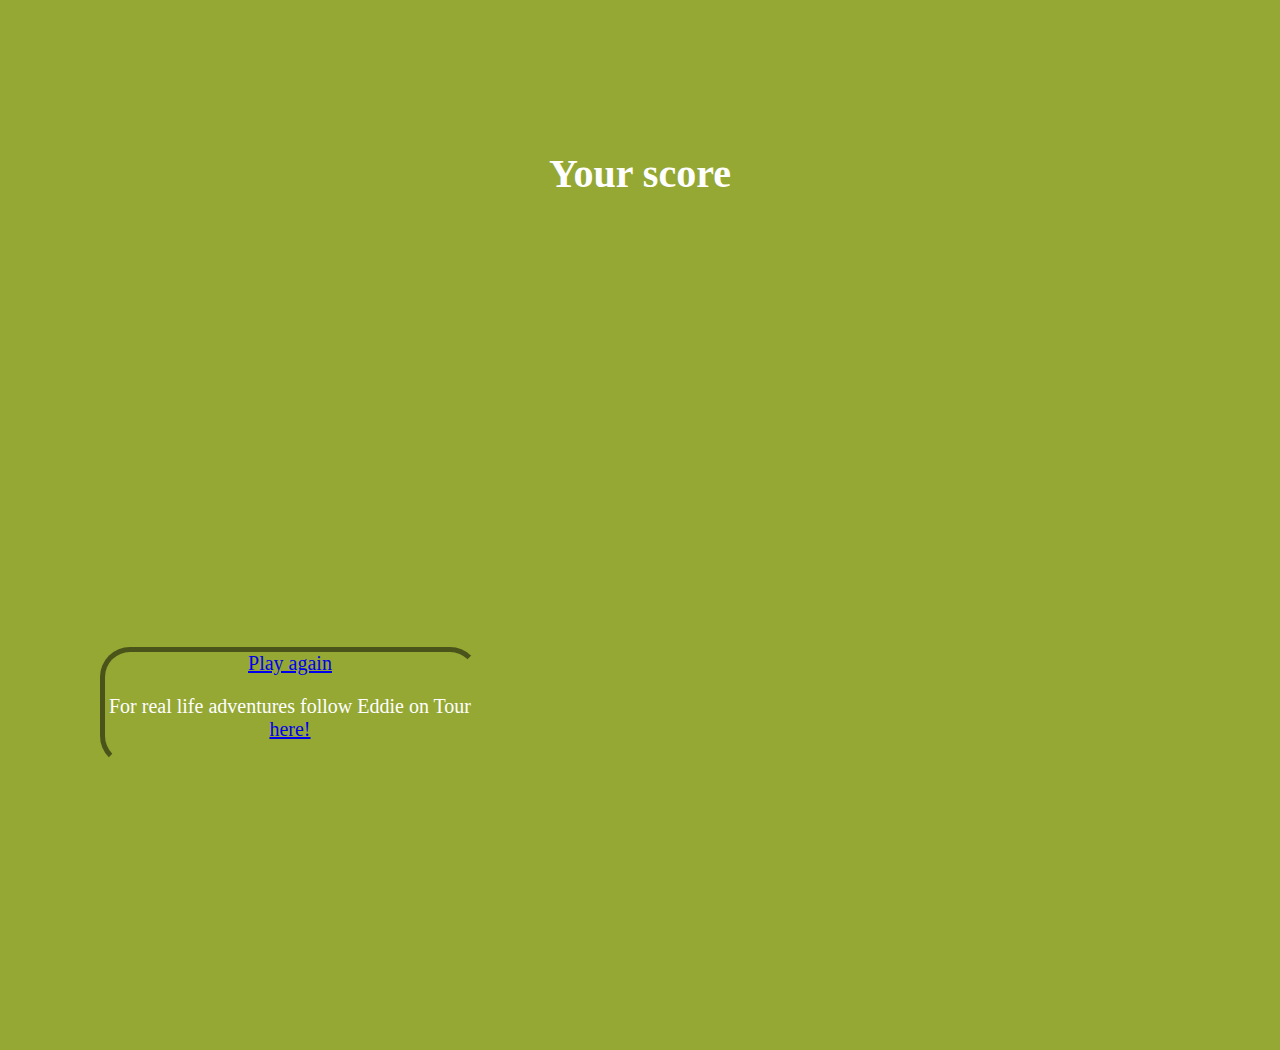
==== endgamescore.html @ 57b64b57 "fixed relative path to pictures" ====
<!DOCTYPE html>
<html lang="en">
<head>
    <meta charset="UTF-8">
    <meta name="viewport" content="width=device-width, initial-scale=1.0">
    <title>End Score</title>

    <link rel="stylesheet" href="./CSS/main.css">
    
</head>
<body id="end-score-page">
    <div id="end-score">
        <h1>Your score</h1>
        
        <div id="score-play-again">
        <a href="./index.html">Play again</a> 
        <p>For real life adventures follow Eddie on Tour
        <a href="https://www.instagram.com/eddie_on_tour/">here!</a>
        </p></div>
    </div>


    <script src="./js/main.js"></script>
</body>
</html>
---- CSS/main.css ----
body{
    margin: 0;
    padding: 0;
    height: 100vh;
    position: relative;
    background-color: #95A834;
}

#board{
    background-image: url('./Images/straight-empty-road.jpg.webp');
    background-repeat: no-repeat;
    background-position: center;
    background-size: contain;
    height: 550px;
    width: 1100px;
    position: absolute;
    margin: auto;
    top: 0;
    right: 0;
    left: 0;
    bottom: 0;
}

#eddie{
    position: absolute; 

}



.obstacle {
    position: absolute;
    background-repeat: no-repeat;
    background-position: center;
    background-size: contain;
}


.treasure {
    position: absolute;
    background-repeat: no-repeat;
    background-position: center;
    background-size: contain;
}

.timer {
    background-image: url('./Images/Eddie_score.png');
    background-repeat: no-repeat;
    background-position: right;
    background-size: contain;
    width: 100px;
    height: 100px;
    margin-top: 200px;
    margin-left: 25px;
    position: fixed;
}

.timerDisplay {
    text-align: center;
    padding: 40px;
}


.score {
    background-image: url('./Images/Eddie_score.png');
    background-repeat: no-repeat;
    background-position: right;
    background-size: contain;
    width: 100px;
    height: 100px;
    margin-top: 30px;
    margin-left: 25px;
    position: fixed;
    
}
.scoreDisplay {
    text-align: center;
    padding: 40px;
}


#Eddie-on-Tour {
    text-align: center;
    color: white;
    

}



#gameover-page {
    display: flex;
    background-color: #95A834;
    justify-content: space-between;
    align-items: center;
    height: 100vh;
 
}


#left-image {
    flex: 1;
    height: 100%;
    background-image: url('./Images/Eddie_Garage.jpeg');
    background-repeat: no-repeat;
    background-size: cover;
    margin: 0 0;
}

#right-image {
    flex: 1;
    height: 100%;
    background-image: url('./Images/Eddie_garage_Top.jpeg');
    background-repeat: no-repeat;
    background-size: cover;
    margin: 20px 0;
}

#text-container {
    text-align: center;
    color: white;
    font-size: 20px;
    margin: 20px;
}




#end-score-page {
    background-color: #95A834;
    background-image: url('./Images/Eddie_landscape.jpeg');
    background-repeat: no-repeat;
    background-position: right;
    background-size: cover;
    height: 100vh;
    width: 100vw;
  
}

#end-score {
    text-align: center;
    color: white;
    font-size: 20px;
    margin-top: 150px;
}

#score-play-again {
    text-align: center;
    color: white; 
    font-size: 20px;
    margin-top: 450px;
    margin-bottom: 400px;
    margin-left: 100px;
    margin-right: 800px;
    border: thick double #95A834;
    border-radius: 30px;
    border-style: inset;
}
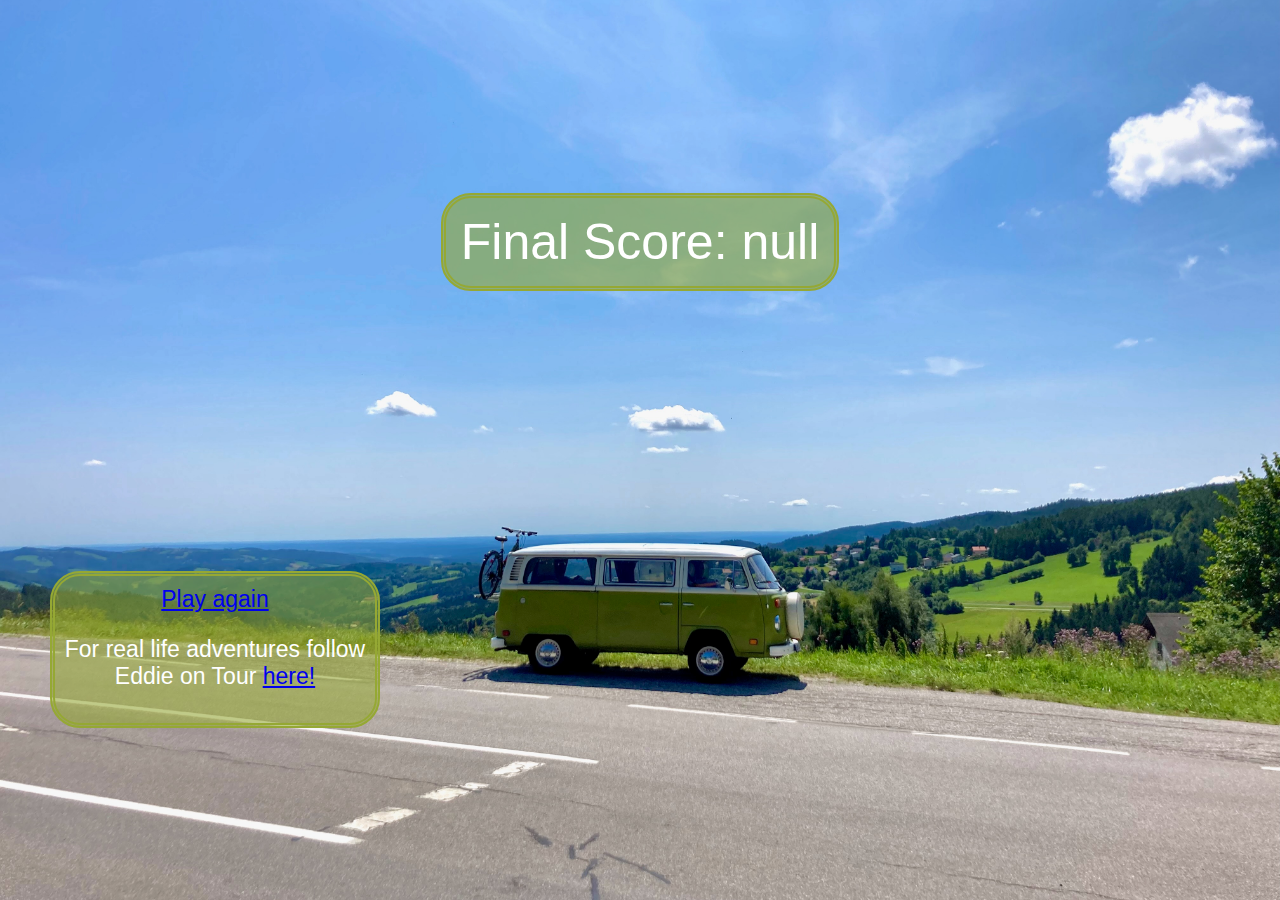
==== commit e01106be: "improved css on score and gameover pages" ====
--- a/endgamescore.html
+++ b/endgamescore.html
@@ -9,15 +9,23 @@
     
 </head>
 <body id="end-score-page">
-    <div id="end-score">
-        <h1>Your score</h1>
+
+    
+        <div id="finalScore"></div>
+        <script>
+            const finalScore = localStorage.getItem("finalScore");
+            const finalScoreElement = document.getElementById("finalScore");
+            if (finalScoreElement) {
+                finalScoreElement.textContent = "Final Score: " + finalScore;
+            }
+        </script>
         
         <div id="score-play-again">
         <a href="./index.html">Play again</a> 
-        <p>For real life adventures follow Eddie on Tour
+        <p>For real life adventures follow <br>Eddie on Tour
         <a href="https://www.instagram.com/eddie_on_tour/">here!</a>
         </p></div>
-    </div>
+   
 
 
     <script src="./js/main.js"></script>
--- a/CSS/main.css
+++ b/CSS/main.css
@@ -1,3 +1,9 @@
+@font-face {
+    font-family: Kalam;
+    src: url('../Font/KalamRegular.woff');
+}
+
+
 body{
     margin: 0;
     padding: 0;
@@ -6,11 +12,8 @@
     background-color: #95A834;
 }
 
+
 #board{
-    background-image: url('./Images/straight-empty-road.jpg.webp');
-    background-repeat: no-repeat;
-    background-position: center;
-    background-size: contain;
     height: 550px;
     width: 1100px;
     position: absolute;
@@ -18,14 +21,96 @@
     top: 0;
     right: 0;
     left: 0;
-    bottom: 0;
+    bottom: 0;  
+}
+
+#backgroundImage {
+    position: relative;
+    height: 100%;
+    width: 100%;
+    background-image: url('../Images/01straight-empty-road.jpg.webp'),
+                      url('../Images/02straight-empty-road.jpg.webp'),
+                      url('../Images/03straight-empty-road.jpg.webp'),
+                      url('../Images/04straight-empty-road.jpg.webp');
+    background-size: 100vw 100%;
+    background-position: 0px, 0px;
+    border: thick double #95A834;
+    border-radius: 30px;
+    animation: moveBackground 80s linear infinite paused;
+}
+
+@keyframes moveBackground {
+    100% {
+        background-position: 400vw 0px,
+                             300vw 0px,
+                             200vw 0px,
+                             100vw 0px;
+    }
+}
+
+#eddie_on_tour {
+    text-align: center;
+    color: white;
+    font-family: 'Kalam', sans-serif; 
+    font-size: 50px;
+    margin-top: 10px;
+}
+
+#startButton {
+    position: absolute;
+    top: 15%;
+    left: 50%;
+    transform: translate(-50%, -50%);
+    font-size: 50px;
+    padding: 10px 20px;
+    color: white;
+    background-color: #95A83495;
+    border: thick double #95A834;
+    border-radius: 30px;
+    font-family: 'Kalam', sans-serif; 
+}
+
+
+@keyframes blink {
+    0% { opacity: 0; }
+    50% { opacity: 1; }
+    100% { opacity: 0; }
+}
+
+
+#startButton:hover {
+    background-color: #cbf015;
+    cursor: pointer;
+    animation: blink 1s infinite;
+}
+
+
+#instruction {
+    position: absolute;
+    top: 55%;
+    left: 50%;
+    transform: translate(-50%, -50%);
+    font-size: 20px;
+    padding: 10px 20px;
+    color: white;
+    background-color: #95A83495;
+    border: thick double #95A834;
+    border-radius: 30px;
+    font-family: 'Kalam', sans-serif; 
+    text-align: center;
+}
+
+#instruction img {
+    display: inline-block;
+    margin: 0 10px;
+ 
 }
 
 #eddie{
     position: absolute; 
-
-}
-
+    left: 15px;
+    bottom: 20px;
+}
 
 
 .obstacle {
@@ -35,7 +120,6 @@
     background-size: contain;
 }
 
-
 .treasure {
     position: absolute;
     background-repeat: no-repeat;
@@ -44,7 +128,7 @@
 }
 
 .timer {
-    background-image: url('./Images/Eddie_score.png');
+    background-image: url('../Images/Eddie_score.png');
     background-repeat: no-repeat;
     background-position: right;
     background-size: contain;
@@ -62,7 +146,7 @@
 
 
 .score {
-    background-image: url('./Images/Eddie_score.png');
+    background-image: url('../Images/Eddie_score.png');
     background-repeat: no-repeat;
     background-position: right;
     background-size: contain;
@@ -79,14 +163,9 @@
 }
 
 
-#Eddie-on-Tour {
-    text-align: center;
-    color: white;
-    
-
-}
-
-
+
+
+/* gameover.htlm */
 
 #gameover-page {
     display: flex;
@@ -97,11 +176,10 @@
  
 }
 
-
 #left-image {
     flex: 1;
     height: 100%;
-    background-image: url('./Images/Eddie_Garage.jpeg');
+    background-image: url('../Images/Eddie_Garage.jpeg');
     background-repeat: no-repeat;
     background-size: cover;
     margin: 0 0;
@@ -110,7 +188,7 @@
 #right-image {
     flex: 1;
     height: 100%;
-    background-image: url('./Images/Eddie_garage_Top.jpeg');
+    background-image: url('../Images/Eddie_garage_Top.jpeg'); 
     background-repeat: no-repeat;
     background-size: cover;
     margin: 20px 0;
@@ -125,34 +203,51 @@
 
 
 
+/* endgamescore.htlm */
 
 #end-score-page {
     background-color: #95A834;
-    background-image: url('./Images/Eddie_landscape.jpeg');
-    background-repeat: no-repeat;
-    background-position: right;
+    background-image: url('../Images/Eddie_landscape.jpeg');
+    background-repeat: no-repeat;
+    background-position: center;
     background-size: cover;
     height: 100vh;
     width: 100vw;
-  
-}
-
-#end-score {
-    text-align: center;
-    color: white;
-    font-size: 20px;
-    margin-top: 150px;
+    object-fit: cover;
+    display: flex;
+    flex-direction: column;
+    align-items: center;
+    justify-content: center;
+   
+}
+
+
+
+#finalScore {
+    font-size: 50px;
+    margin-top: 200px;
+    background-color: #95A83499;
+    border: thick double #95A834;
+    border-radius: 30px;
+    padding: 15px;
+    font-family: 'Kalam', sans-serif; 
+    text-align: center;
+    color: white;
+    margin-top: 20px;
+    margin-bottom: 280px;
+    
 }
 
 #score-play-again {
     text-align: center;
     color: white; 
-    font-size: 20px;
-    margin-top: 450px;
-    margin-bottom: 400px;
-    margin-left: 100px;
-    margin-right: 800px;
-    border: thick double #95A834;
-    border-radius: 30px;
-    border-style: inset;
+    font-size: 23px;
+    border: thick double #95A834;
+    border-radius: 30px;
+    padding: 10px;
+    display: inline-block; 
+    background-color: #95A83490;
+    font-family: 'Kalam', sans-serif; 
+    margin-right: 850px;
+    
 }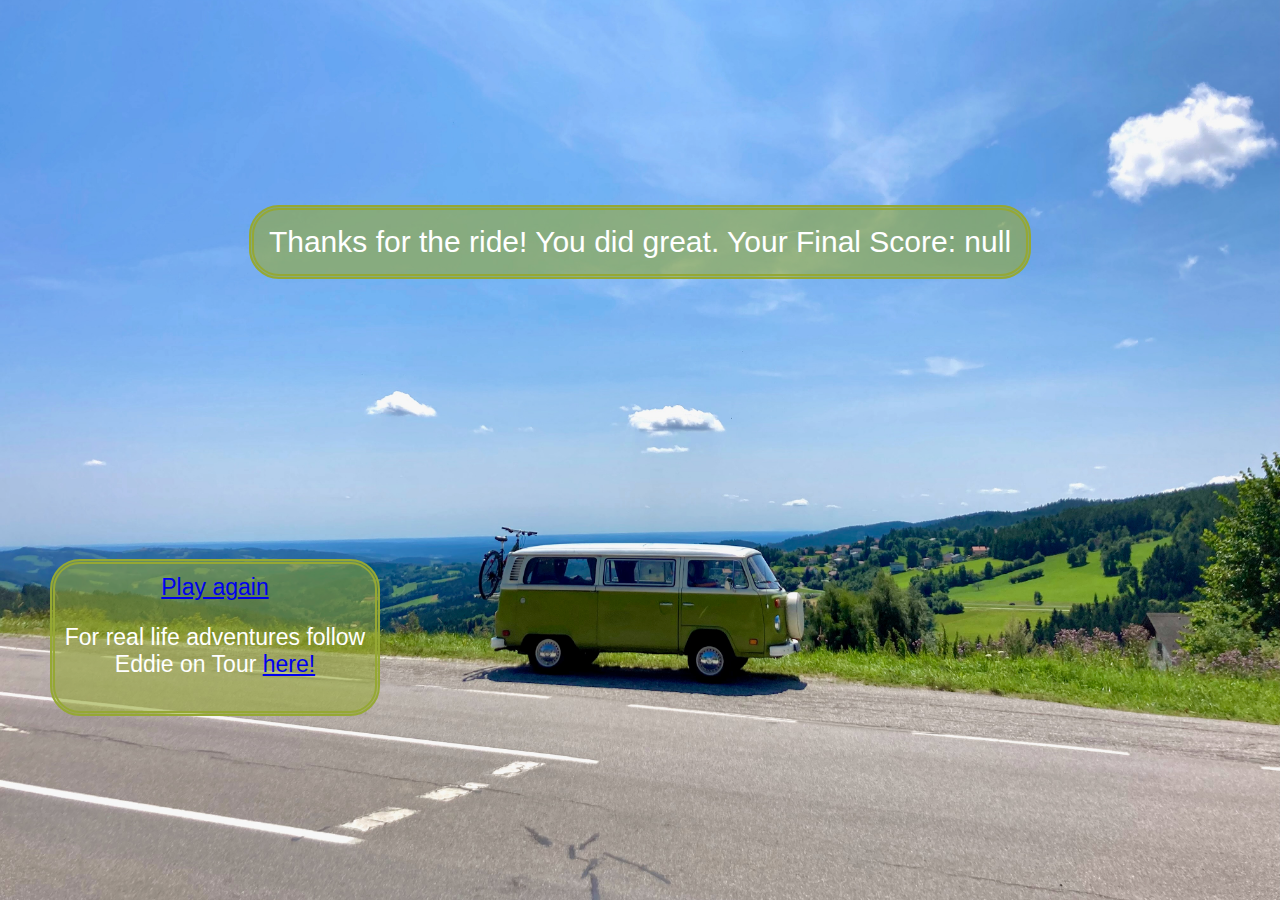
==== commit 1511c8ea: "added bg music, modified speed of Eddie and obstacles" ====
--- a/endgamescore.html
+++ b/endgamescore.html
@@ -16,7 +16,7 @@
             const finalScore = localStorage.getItem("finalScore");
             const finalScoreElement = document.getElementById("finalScore");
             if (finalScoreElement) {
-                finalScoreElement.textContent = "Final Score: " + finalScore;
+                finalScoreElement.textContent = "Thanks for the ride! You did great. Your Final Score: " + finalScore;
             }
         </script>
         
--- a/CSS/main.css
+++ b/CSS/main.css
@@ -224,7 +224,7 @@
 
 
 #finalScore {
-    font-size: 50px;
+    font-size: 30px;
     margin-top: 200px;
     background-color: #95A83499;
     border: thick double #95A834;
